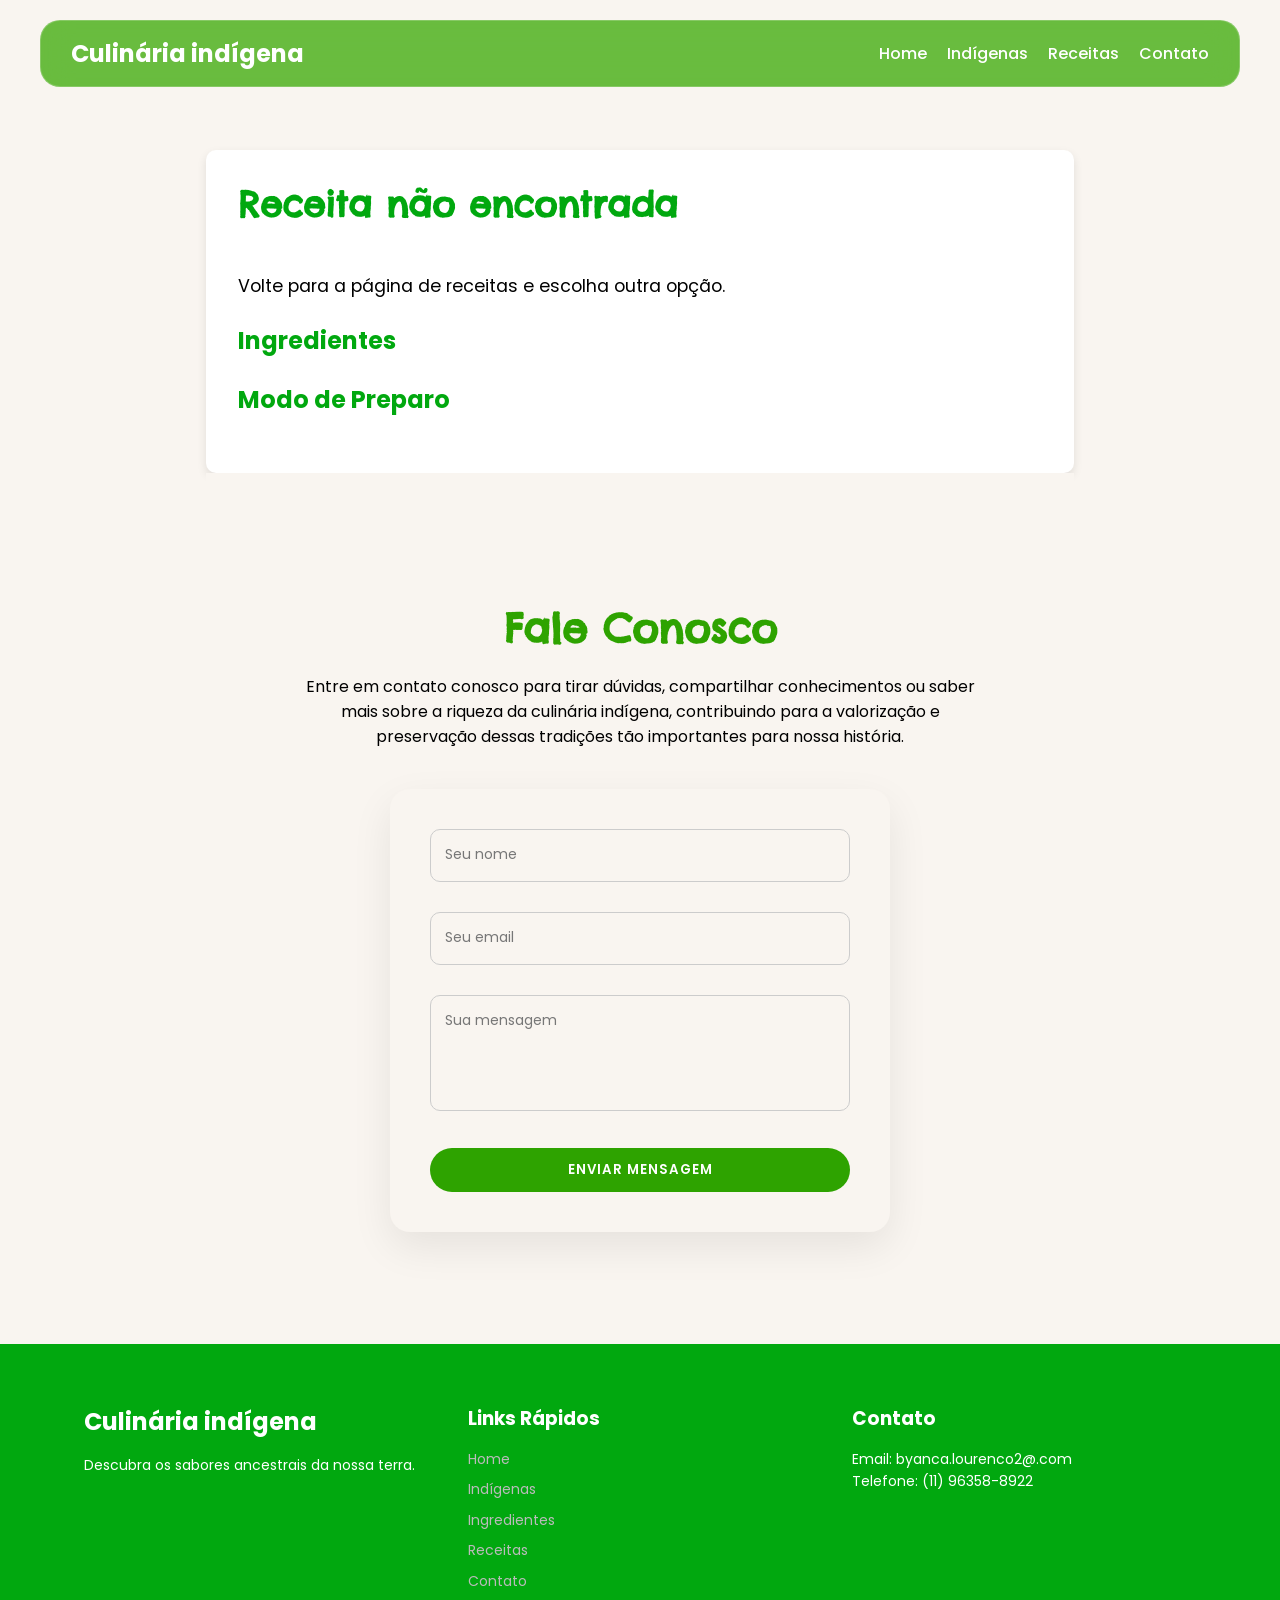
==== receita.html @ c8b361cf "Add files via upload" ====
<!DOCTYPE html>
<html lang="en">
<head>
    <meta charset="UTF-8">
    <meta name="viewport" content="width=device-width, initial-scale=1.0">
    <title>Detalhes da Receita</title>
    <link rel="stylesheet" href="style.css">
    <link rel="stylesheet" href="https://cdnjs.cloudflare.com/ajax/libs/font-awesome/7.0.1/css/all.min.css" />
</head>
<body>
    <header>
        <nav>
            <a href="index.html" class="logo">Culinária indígena <i class="fa-brands fa-pagelines"></i></a>
            
            <ul class="nav-links">
                <li><a href="index.html">Home</a></li>
                <li><a href="index.html#indigenas">Indígenas</a></li>
                <li><a href="receitas.html">Receitas</a></li>
                <li><a href="#contato">Contato</a></li>
            </ul>

            <div class="mobile-menu-toggle">
                <div class="hamburger-line"></div>
                <div class="hamburger-line"></div>
                <div class="hamburger-line"></div>
            </div>
        </nav>

        <div class="mobile-nav">
            <a href="index.html">Home</a>
            <a href="index.html#indigenas">Indígenas</a>
            <a href="receitas.html">Receitas</a>
            <a href="#contato">Contato</a>
        </div>
    </header>

    <main class="secao-receita-detalhe">
        <section class="conteudo-receita">
            <h1 id="titulo-receita">Receita</h1>
            <img id="imagem-receita" src="" alt="">
            <p id="descricao-receita"></p>

            <h3>Ingredientes</h3>
            <ul id="ingredientes-receita"></ul>

            <h3>Modo de Preparo</h3>
            <ol id="preparo-receita"></ol>
        </section>
         <section id="contato" class="secao-contato">
            <h1 class="titulo">Fale Conosco</h1>
            <p>Entre em contato conosco para tirar dúvidas, compartilhar conhecimentos ou saber mais sobre a riqueza da culinária indígena, contribuindo para a valorização e preservação dessas tradições tão importantes para nossa história.</p>
            
            <div class="container-formulario">
                <form class="form-contato">
                    
                    <div class="input-group">
                        <input type="text" required>
                        <label>Seu nome</label>
                    </div>

                    <div class="input-group">
                        <input type="email" required>
                        <label>Seu email</label>
                    </div>

                    <div class="input-group">
                        <textarea rows="4" required></textarea>
                        <label>Sua mensagem</label>
                    </div>

                    <button type="submit">Enviar mensagem</button>

                </form>
            </div>
        </section>
    </main>

    <footer class="footer">
        <div class="footer-container">
            <div class="footer-section">
                <h2>Culinária indígena</h2>
                <p>Descubra os sabores ancestrais da nossa terra.</p>
            </div>

            <div class="footer-section">
                <h3>Links Rápidos</h3>
                <ul>
                    <li><a href="#">Home</a></li>
                    <li><a href="#">Indígenas</a></li>
                    <li><a href="#">Ingredientes</a></li>
                    <li><a href="#">Receitas</a></li>
                    <li><a href="#">Contato</a></li>
                </ul>
            </div>

            <div class="footer-section">
                <h3>Contato</h3>
                <p>Email: byanca.lourenco2@.com</p>
                <p>Telefone: (11) 96358-8922</p>
            </div>
        </div>
    </footer>

    <script>
    // Menu Mobile
    const menuToggle = document.querySelector('.mobile-menu-toggle');
    const mobileNav = document.querySelector('.mobile-nav');

    menuToggle.addEventListener('click', () => {
        menuToggle.classList.toggle('active');
        mobileNav.classList.toggle('active');
    });

    document.querySelectorAll('.mobile-nav a').forEach(link => {
        link.addEventListener('click', () => {
            menuToggle.classList.remove('active');
            mobileNav.classList.remove('active');
        });
    });

    // Receitas Dinâmicas
    const receitas = {
    pirao: {
        titulo: "Pirão",
        imagem: "img/receitas/pirao.png",
        descricao: "Acompanhamento cremoso clássico feito a partir do caldo do cozimento do peixe.",
        ingredientes: [
            "500ml de caldo de peixe bem temperado",
            "1 xícara de farinha de mandioca artesanal",
            "Coentro e cebolinha picados",
            "Pimenta-do-reino a gosto"
        ],
        preparo: [
            "Leve o caldo de peixe ao fogo até levantar fervura.",
            "Reduza o fogo e adicione a farinha de mandioca aos poucos, em chuva, mexendo sempre para não empelotar.",
            "Cozinhe por cerca de 5 minutos até a farinha estar hidratada e o pirão brilhante.",
            "Finalize com o cheiro-verde e sirva imediatamente."
        ]
    },
    manicoba: {
        titulo: "Maniçoba",
        imagem: "img/receitas/manicoba.png",
        descricao: "A 'feijoada paraense', feita com a folha da mandioca brava cozida por 7 dias.",
        ingredientes: [
            "2kg de maniva (folha de mandioca moída)",
            "500g de toucinho e lombo porco",
            "500g de carne seca e paio",
            "Orelha, pé e rabo de porco (opcional)",
            "Alho e louro"
        ],
        preparo: [
            "Cozinhe a maniva em água abundante por 7 dias para eliminar o ácido cianídrico.",
            "No quarto dia, adicione as carnes salgadas e defumadas previamente escaldadas.",
            "Mantenha o cozimento lento, repondo a água conforme necessário.",
            "No último dia, ajuste o tempero com alho frito e louro. Sirva com arroz branco e farinha."
        ]
    },
    moqueca: {
        titulo: "Moqueca",
        imagem: "img/receitas/moquecas.png",
        descricao: "Cozido de peixe em panela de barro com temperos frescos e naturais.",
        ingredientes: [
            "800g de postas de peixe (Filhote ou Surubim)",
            "2 cebolas e 3 tomates fatiados",
            "1 maço de coentro",
            "Azeite de dendê e leite de coco (opcional, estilo baiano) ou tucupi.",
            "Sal e limão para marinar"
        ],
        preparo: [
            "Marine o peixe no sal e limão por 30 minutos.",
            "Em uma panela de barro, faça camadas de cebola, tomate e peixe.",
            "Regue com o líquido escolhido (tucupi ou leite de coco/dendê).",
            "Cozinhe em fogo médio sem mexer para não quebrar o peixe até os vegetais murcharem."
        ]
    },
    tacaca: {
        titulo: "Tacacá",
        imagem: "img/receitas/tacaca.png",
        descricao: "Iguaria servida em cuia, com sabor marcante e a dormência do jambu.",
        ingredientes: [
            "2 litros de tucupi temperado com alho e chicória",
            "500g de goma de mandioca (polvilho azedo)",
            "2 maços de jambu cozidos",
            "200g de camarão seco salgado",
            "Pimenta de cheiro a gosto"
        ],
        preparo: [
            "Ferva o tucupi com alho e sal.",
            "Prepare a goma: dissolva o polvilho em água fria e jogue em água fervente mexendo até ficar transparente.",
            "Para montar: coloque uma colher de goma na cuia, adicione o tucupi quente.",
            "Finalize com o jambu e os camarões secos por cima."
        ]
    },
    pamonha: {
        titulo: "Pamonha",
        imagem: "img/receitas/pamonha.png",
        descricao: "Massa de milho verde cozida na própria palha, doce ou salgada.",
        ingredientes: [
            "12 espigas de milho verde com palha",
            "1 xícara de açúcar (se doce) ou sal",
            "1/2 xícara de óleo ou manteiga derretida",
            "Queijo coalho para o recheio"
        ],
        preparo: [
            "Rale o milho e passe pela peneira ou bata no liquidificador (menos tradicional).",
            "Misture o milho ralado com o açúcar (ou sal) e a gordura quente.",
            "Faça 'copinhos' com as palhas, encha com a massa e um pedaço de queijo.",
            "Amarre bem e cozinhe em água fervente por 45 minutos."
        ]
    },
    beiju: {
        titulo: "Beiju (Tapioquinha)",
        imagem: "img/receitas/beiju.png",
        descricao: "Disco de massa de mandioca assado na chapa, crocante e macio.",
        ingredientes: [
            "500g de goma de mandioca hidratada (massa de tapioca)",
            "Uma pitada de sal",
            "Manteiga de garrafa ou coco ralado para rechear"
        ],
        preparo: [
            "Peneire a goma hidratada com sal.",
            "Aqueça uma frigideira antiaderente sem óleo.",
            "Espalhe a goma cobrindo o fundo; quando as bordas levantarem e a massa unir, vire.",
            "Passe manteiga e dobre ao meio."
        ]
    },
    peixe: {
        titulo: "Peixe Assado",
        imagem: "img/receitas/peixe.png",
        descricao: "Peixe inteiro assado na brasa, geralmente recheado com farofa.",
        ingredientes: [
            "1 Peixe inteiro (Tambaqui ou Pacu) de aprox. 2kg",
            "Suco de 3 limões",
            "Sal, alho e pimenta-do-reino",
            "Farofa de ovos ou chicória para rechear"
        ],
        preparo: [
            "Limpe o peixe e faça cortes transversais na pele.",
            "Tempere com limão, alho e sal, deixando marinar por 1 hora.",
            "Recheie a barriga com a farofa e feche com palitos ou barbante.",
            "Leve à brasa ou forno alto até a pele dourar e a carne estar suculenta."
        ]
    },
    pato: {
        titulo: "Pato no Tucupi",
        imagem: "img/receitas/pato.png",
        descricao: "O prato mais famoso do Círio de Nazaré.",
        ingredientes: [
            "1 pato inteiro",
            "2 litros de tucupi",
            "2 maços de jambu",
            "Alho, chicória do Pará e manjericão",
            "Limão e sal"
        ],
        preparo: [
            "Asse o pato temperado com limão e alho até ficar macio.",
            "Corte o pato em pedaços e reserve.",
            "Ferva o tucupi com os temperos verdes por 20 minutos.",
            "Adicione o pato assado e o jambu ao tucupi fervente e deixe apurar por 15 minutos."
        ]
    },
    bure: {
        titulo: "Buré",
        imagem: "img/receitas/bure.png",
        descricao: "Mingau salgado ou sopa espessa de milho ou macaxeira típica de certas regiões.",
        ingredientes: [
            "500g de macaxeira cozida e batida",
            "300g de carne de sol em cubinhos",
            "Leite de coco",
            "Cheiro-verde"
        ],
        preparo: [
            "Frite a carne de sol até dourar.",
            "Adicione a macaxeira batida no liquidificador com a água do cozimento.",
            "Misture o leite de coco e mexa até obter uma consistência de creme grosso.",
            "Finalize com muito cheiro-verde e sirva quente."
        ]
    },
    poheu: {
        titulo: "Poheu",
        imagem: "img/receitas/poheu.png",
        descricao: "Prato tradicional indígena feito à base de peixe e farinha.",
        ingredientes: [
            "Peixe fresco (geralmente miúdos ou pedaços pequenos)",
            "Farinha de mandioca seca",
            "Água e sal",
            "Pimenta malagueta (opcional)"
        ],
        preparo: [
            "Cozinhe o peixe em água e sal até que ele comece a desmanchar.",
            "Vá adicionando farinha aos poucos e amassando com o caldo até formar uma massa consistente, quase sólida.",
            "É tradicionalmente consumido com as mãos ou em pequenas porções acompanhando o caldo restante."
        ]
    }
};

    const params = new URLSearchParams(window.location.search);
    const nomeReceita = params.get("nome");

    if (receitas[nomeReceita]) {
        const receita = receitas[nomeReceita];
        document.getElementById("titulo-receita").innerText = receita.titulo;
        document.getElementById("imagem-receita").src = receita.imagem;
        document.getElementById("imagem-receita").alt = receita.titulo;
        document.getElementById("descricao-receita").innerText = receita.descricao;

        const ul = document.getElementById("ingredientes-receita");
        receita.ingredientes.forEach(i => {
            const li = document.createElement("li");
            li.textContent = i;
            ul.appendChild(li);
        });

        const ol = document.getElementById("preparo-receita");
        receita.preparo.forEach(p => {
            const li = document.createElement("li");
            li.textContent = p;
            ol.appendChild(li);
        });
    } else {
        document.getElementById("titulo-receita").innerText = "Receita não encontrada";
        document.getElementById("descricao-receita").innerText = "Volte para a página de receitas e escolha outra opção.";
    }
    </script>
</body>
</html>
---- style.css ----
@import url('https://fonts.googleapis.com/css2?family=Poppins:ital,wght@0,100;0,200;0,300;0,400;0,500;0,600;0,700;0,800;0,900;1,100;1,200;1,300;1,400;1,500;1,600;1,700;1,800;1,900&display=swap');
@import url('https://fonts.googleapis.com/css2?family=Chelsea+Market&family=Poppins:ital,wght@0,100;0,200;0,300;0,400;0,500;0,600;0,700;0,800;0,900;1,100;1,200;1,300;1,400;1,500;1,600;1,700;1,800;1,900&display=swap');

* {
    margin: 0;
    padding: 0;
    box-sizing: border-box;
    font-family: "Poppins", sans-serif;
}

body{
    background-color: #f9f5f0;
}

/* header */

 /* background: rgba(255, 255, 255, 0.1);
    backdrop-filter: blur(15px);
    -webkit-backdrop-filter: blur(15px);
    border: 1px solid rgba(255, 255, 255, 0.2); */

header {
    position: fixed;
    top: 20px;
    left: 50%;
    transform: translateX(-50%);
    z-index: 1000;
    width: 94%;
    max-width: 1200px;
    padding: 15px 30px;
   background: rgba(55, 168, 2, 0.747);
    backdrop-filter: blur(15px);
    -webkit-backdrop-filter: blur(15px);
    border: 1px solid rgba(255, 255, 255, 0.2);
    border-radius: 20px;
    transition: all 0.3s ease;
}

/* efeito ao rolar a página */
header.scrolled {
    background: rgba(255, 255, 255, 0.8);
    top: 0;
    width: 100%;
    border-radius: 0;
    box-shadow: 0 4px 15px rgba(0,0,0,0.1);
}

nav {
    display: flex;
    justify-content: space-between;
    align-items: center;
}

.logo {
    font-size: 24px;
    font-weight: bold;
    text-decoration: none;
    color: #ffffff; 
}

/* menu desktop */
.nav-links {
    display: flex;
    list-style: none;
    gap: 20px;
}

.nav-links a {
    text-decoration: none;
    color: #ffffff;
    font-weight: 500;
    transition: 0.3s;
}

.nav-links a:hover {
    color: #ffffff;
    font-weight: 600;
}

/* menu mobile*/
.mobile-menu-toggle {
    display: none;
    flex-direction: column;
    cursor: pointer;
    gap: 5px;
}

.hamburger-line {
    width: 25px;
    height: 3px;
    background: #ffffff;
    transition: 0.3s;
}

.mobile-nav {
    display: none; 
    flex-direction: column;
    position: absolute;
    top: 80px;
    left: 0;
    width: 100%;
   background: rgba(55, 168, 2, 0.747);
    backdrop-filter: blur(15px);
    -webkit-backdrop-filter: blur(15px);
    border: 1px solid rgba(255, 255, 255, 0.2);
    padding: 20px;
    border-radius: 15px;
    box-shadow: 0 10px 20px rgba(0,0,0,0.1);
    gap: 15px;
}

.mobile-nav a{
    text-decoration: none;
    color: #ffffff;
}

/* home */

.container-indigena {
    display: flex;
    justify-content: space-between;
    align-items: center;
    padding: 4rem 2rem;
    background-image: url('img/fundo_home.png'); /* imagem de fundo */
    background-size: cover;
    background-position: center;
    background-repeat: no-repeat;
    color: #fff;
    border-radius: 0 0 30px 30px;
    gap: 2rem;
}


.texto {
    flex: 1; 
    min-width: 300px; 
}

.texto h1{
     font-family: "Chelsea Market", system-ui;
     color: #ffffff;
     font-size: 60px;
     padding: 30px;
     margin-top: 60px;
}

.texto p{
    color: #ffffff;
    font-size: 20px;
    margin-left: 30px;
}

.texto button{
    border: 1px solid #fff;
    background-color: transparent;
    padding: 10px;
    margin-left: 30px;
    margin: 30px;
    font-size: 15px;
    border-radius: 10px;
    color: #fff;
}

.texto a{
    text-decoration: none;
    color: #fff;
}

.texto button:hover{
    background-color: #fff;
    padding: 10px;
    color: #2ea300;
    transition: ease .8s;
    cursor: pointer;
}

.texto a:hover{
    color: #2ea300;
}

.container-indigena img {
    max-width: 100%;    
    height: auto;
    flex: 1;
    min-width: 300px;
    margin-top: 80px;
}

.float {
    width: 300px; /* ajuste o tamanho da imagem */
    animation: float 3s ease-in-out infinite;
  }

  @keyframes float {
    0%   { transform: translateY(0px); }
    50%  { transform: translateY(-20px); } /* sobe 20px */
    100% { transform: translateY(0px); }
  }


/* sobre indigenas */

.secao-indigena {
    display: flex;
    align-items: center;
    justify-content: center;
    position: relative;
    z-index: 1; 
    margin-top: 100px; 
    padding: 100px 5% 100px 5%; 
    gap: 40px;
    background-color: #f9f5f0; 
    flex-wrap: wrap; 
}

.conteudo-texto {
    flex: 1;
    min-width: 320px; 
    max-width: 600px; 
}

.titulo {
    font-size: 2.5rem;
    color: #2ea300; 
    margin-bottom: 20px;
    font-family: "Chelsea Market", system-ui;
    text-align: center;
    margin-top: 50px;
}

.conteudo-texto p {
    text-align: center;
    font-size: 1.1rem;
    line-height: 1.6;
    color: #444;
    margin-bottom: 25px;
}

.conteudo-imagem {
    flex: 1;
    min-width: 320px;
    display: flex;
    justify-content: center;
    margin-top: 50px;
}

.conteudo-imagem img {
    width: 100%; 
    max-width: 450px; 
    height: auto;
    border-radius: 15px; 
    transition: transform 0.3s ease;
    box-shadow: rgba(0, 0, 0, 0.25) 0px 54px 55px, rgba(0, 0, 0, 0.12) 0px -12px 30px, rgba(0, 0, 0, 0.12) 0px 4px 6px, rgba(0, 0, 0, 0.17) 0px 12px 13px, rgba(0, 0, 0, 0.09) 0px -3px 5px;
}

.conteudo-imagem img:hover {
    transform: scale(1.02); 
}

.estatistica-indigena {
    text-align: center;
    padding: 20px 10px;
    border-radius: 20px;
    max-width: 800px;
}

.texto-superior, .texto-inferior {
    font-size: 1.2rem;
    letter-spacing: 2px;     
    color: #000000;        
    margin: 0;
}

.numero-destaque {
    font-size: clamp(3rem, 10vw, 5.5rem); 
    color: #2ea300; 
    margin: 10px 0;
    line-height: 1;
    text-shadow: 2px 2px 0px rgba(0,0,0,0.05); 
    font-family: "Chelsea Market", system-ui;
}

.estatistica-indigena::after {
    content: '';
    display: block;
    width: 60px;
    height: 4px;
    background-color: #2c5d33; 
    margin: 20px auto 0;
    border-radius: 2px;
}

/* receitas */

.secao-receitas {
    padding: 80px 10%;
    background-color: #f9f5f0; 
    text-align: center;
}

.container-cards {
    display: flex;
    justify-content: center;
    gap: 30px;
    flex-wrap: wrap; 
    margin-top: 40px;
}


.card-receita {
    background: white;
    width: 300px;
    border-radius: 20px;
    overflow: hidden; 
    box-shadow: 0 10px 25px rgba(0, 0, 0, 0.05);
    transition: transform 0.3s ease, box-shadow 0.3s ease;
    display: flex;
    flex-direction: column;
    align-items: center;
    padding-bottom: 25px;
    border: 1px solid #eee;
}

.card-receita:hover {
    transform: translateY(-10px); 
    box-shadow: 0 20px 40px rgba(0, 0, 0, 0.1);
}


.card-receita img {
    width: 100%;
    height: 200px;
    object-fit: cover; 
    margin-bottom: 20px;
}

.card-receita h3 {
    font-family: "Chelsea Market", cursive;
    color: #333;
    font-size: 1.4rem;
    margin-bottom: 20px;
    padding: 0 15px;
}

.card-receita p{
    max-width: 285px;
    padding: 5px;
}

.card-receita button {
    background-color: #2ea300;
    color: white;
    border: none;
    padding: 10px 25px;
    border-radius: 50px;
    font-weight: 600;
    cursor: pointer;
    transition: background 0.3s ease;
    text-transform: uppercase;
    font-size: 0.8rem;
    letter-spacing: 1px;
    margin-top: 30px;
}

.card-receita button a{
   text-decoration: none;
    color: white;
}

.card-receita button:hover {
    background-color: #248200;
    box-shadow: 0 5px 15px rgba(46, 163, 0, 0.3);
}


.secao-receitas button.ver-todas{
    margin-top: 30px;
    background-color: #2ea300;
    color: white;
    border: none;
    padding: 10px 25px;
    border-radius: 50px;
    font-weight: 600;
    cursor: pointer;
    transition: background 0.3s ease;
    text-transform: uppercase;
    font-size: 0.8rem;
    letter-spacing: 1px;
}

.secao-receitas button.ver-todas a{
    text-decoration: none;
    color: white;
}

/* contato */

.secao-contato {
    padding: 80px 10%;
    background-color: #f9f5f0;
    text-align: center;
}

.container-formulario {
    display: flex;
    justify-content: center;
    margin-top: 40px;
}

.form-contato {
    width: 100%;
    max-width: 500px;
    background: #f9f5f0;
    padding: 40px;
    border-radius: 20px;
    box-shadow: 0 15px 40px rgba(0,0,0,0.08);
}

.input-group {
    position: relative;
    margin-bottom: 30px;
}

.input-group input,
.input-group textarea {
    width: 100%;
    padding: 15px 10px;
    border: 1px solid #ccc;
    border-radius: 10px;
    background: transparent;
    outline: none;
    font-size: 14px;
    resize: none;
}

.input-group label {
    position: absolute;
    top: 15px;
    left: 10px;
    color: #777;
    font-size: 14px;
    pointer-events: none;
    transition: 0.3s ease;
    background-color: #f9f5f0;
    padding: 0 5px;
}

.input-group input:focus + label,
.input-group input:valid + label,
.input-group textarea:focus + label,
.input-group textarea:valid + label {
    top: -8px;
    left: 8px;
    font-size: 12px;
    color: #2ea300;
}

.form-contato button {
    width: 100%;
    padding: 12px;
    border-radius: 50px;
    border: none;
    background-color: #2ea300;
    color: white;
    font-weight: 600;
    cursor: pointer;
    transition: 0.3s ease;
    text-transform: uppercase;
    letter-spacing: 1px;
}

.form-contato button:hover {
    background-color: #248200;
    box-shadow: 0 8px 20px rgba(46, 163, 0, 0.3);
}


/* footer */

.footer {
    background-color: #01a80f;
    color: #fff;
    padding: 40px 0 0 0;
}

.footer-container {
    width: 90%;
    max-width: 1200px;
    margin: auto;
    display: flex;
    justify-content: space-between;
    flex-wrap: wrap;
}

.footer-section {
    flex: 1;
    margin: 20px;
    min-width: 250px;
}

.footer-section h2,
.footer-section h3 {
    margin-bottom: 15px;
}

.footer-section p,
.footer-section ul {
    font-size: 14px;
    line-height: 1.6;
}

.footer-section ul {
    list-style: none;
}

.footer-section ul li {
    margin-bottom: 8px;
}

.footer-section ul li a {
    color: #bbb;
    text-decoration: none;
    transition: 0.3s;
}

.footer-section ul li a:hover {
    color: #fff;
}

/* pagina padrao das receitas */

.secao-receita-detalhe {
    max-width: 900px;
    margin: 2rem auto;
    padding: 0 1rem;
}

.conteudo-receita {
    background-color: #fff;
    margin-top: 150px;
    border-radius: 10px;
    padding: 2rem;
    box-shadow: 0 4px 10px rgba(0,0,0,0.1);
}

.conteudo-receita h1 {
    font-size: 2.2rem;
    font-family: "Chelsea Market", system-ui;
    margin-bottom: 1rem;
    color: #01a80f;
}

.conteudo-receita img {
    width: 100%;
    max-height: 400px;
    object-fit: cover;
    border-radius: 10px;
    margin-bottom: 1.5rem;
}

.conteudo-receita p {
    font-size: 1.1rem;
    margin-bottom: 1.5rem;
}

.conteudo-receita h3 {
    font-size: 1.5rem;
    margin-top: 1.5rem;
    margin-bottom: 0.8rem;
    color: #01a80f;
}

.conteudo-receita ul,
.conteudo-receita ol {
    margin-left: 1.5rem;
    margin-bottom: 1.5rem;
}

.conteudo-receita ul li,
.conteudo-receita ol li {
    margin-bottom: 0.6rem;
    font-size: 1.05rem;
}


/* media */

@media (max-width: 768px) {

    /* menu */
    .nav-links {
        display: none; 
    }

    .mobile-menu-toggle {
        display: flex;
    }

    .mobile-nav.active {
        display: flex;
    }

    .mobile-menu-toggle.active .hamburger-line:nth-child(1) {
        transform: rotate(45deg) translate(5px, 6px);
    }
    .mobile-menu-toggle.active .hamburger-line:nth-child(2) {
        opacity: 0;
    }
    .mobile-menu-toggle.active .hamburger-line:nth-child(3) {
        transform: rotate(-45deg) translate(5px, -7px);
    }

    /* home */

    .texto h1{
        margin-top: 70px;
    }

    .container-indigena img{
        margin-top: 0px;
        width: 80%;
    }

    /* sobre indigena */

    .secao-indigena {
        padding-top: 60px; 
        margin-top: 0;
    }
    
    .secao-indigena {
        margin-top: 0; 
        text-align: center; 
        padding-top: 60px;
    }

    .titulo {
        font-size: 2rem; 
    }

    .estatistica-indigena {
        margin: 0 auto; 
    }

    .conteudo-imagem img {
        max-width: 90%; 
        margin-top: 20px;
    }

     .conteudo-receita h1 {
        font-size: 1.8rem;
    }

    .conteudo-receita h3 {
        font-size: 1.3rem;
    }

    .conteudo-receita p,
    .conteudo-receita ul li,
    .conteudo-receita ol li {
        font-size: 1rem;
    }

}
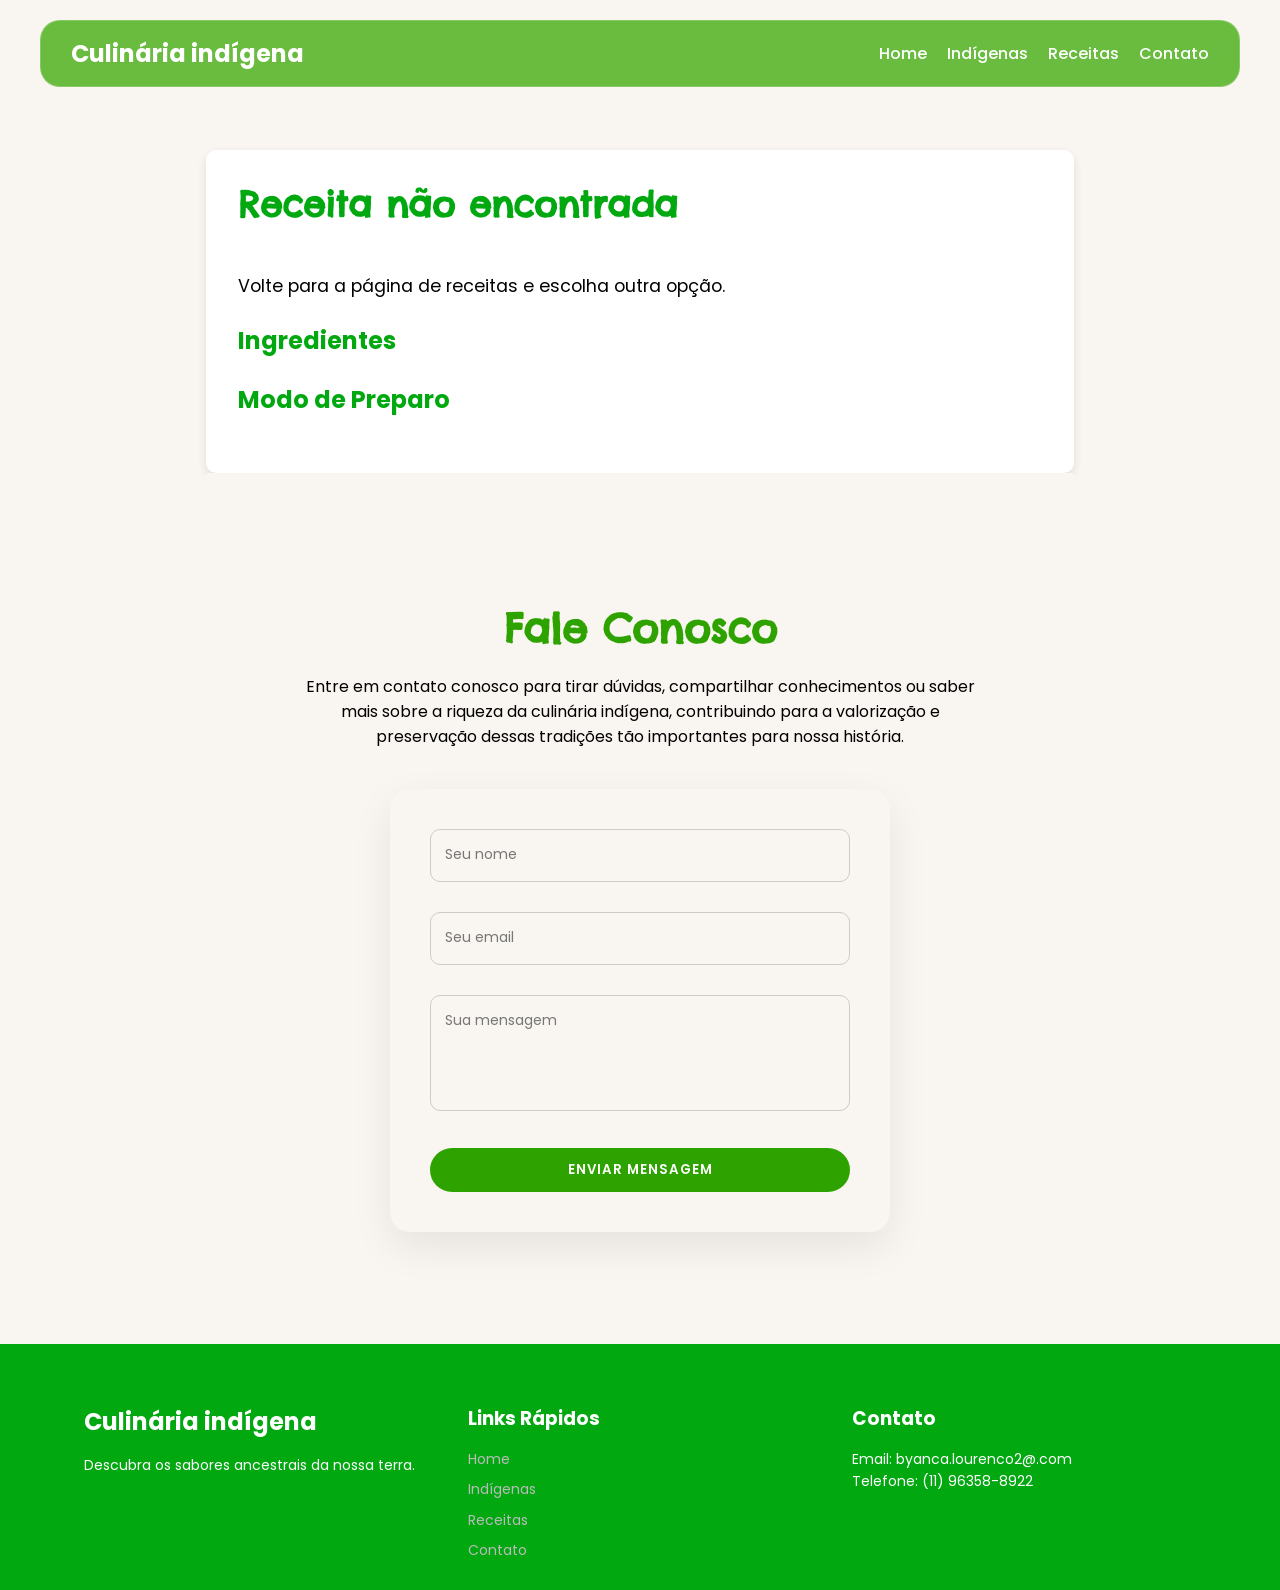
==== commit 59a597ff: "detalhes" ====
--- a/receita.html
+++ b/receita.html
@@ -87,7 +87,6 @@
                 <ul>
                     <li><a href="#">Home</a></li>
                     <li><a href="#">Indígenas</a></li>
-                    <li><a href="#">Ingredientes</a></li>
                     <li><a href="#">Receitas</a></li>
                     <li><a href="#">Contato</a></li>
                 </ul>
@@ -135,7 +134,7 @@
             "Reduza o fogo e adicione a farinha de mandioca aos poucos, em chuva, mexendo sempre para não empelotar.",
             "Cozinhe por cerca de 5 minutos até a farinha estar hidratada e o pirão brilhante.",
             "Finalize com o cheiro-verde e sirva imediatamente."
-        ]
+        ],
     },
     manicoba: {
         titulo: "Maniçoba",
@@ -322,5 +321,10 @@
         document.getElementById("descricao-receita").innerText = "Volte para a página de receitas e escolha outra opção.";
     }
     </script>
+    <button id="backToTop" title="Voltar ao topo">
+        <i class="fas fa-arrow-up"></i>
+    </button>
+    <script src="script.js"></script>
+    
 </body>
 </html>
--- a/style.css
+++ b/style.css
@@ -582,6 +582,29 @@
     font-size: 1.05rem;
 }
 
+/* btn topo */
+#backToTop {
+    display: none; 
+    position: fixed; 
+    bottom: 30px; 
+    right: 30px; 
+    z-index: 99; 
+    border: none;
+    outline: none;
+    background-color: #01a80f;
+    color: white;
+    cursor: pointer;
+    padding: 15px;
+    border-radius: 20px; 
+    font-size: 18px;
+    transition: background-color 0.3s, transform 0.3s;
+    box-shadow: 0px 4px 10px rgba(0,0,0,0.3);
+}
+
+#backToTop:hover {
+    background-color: #19d329; 
+    transform: scale(1.1);
+}
 
 /* media */
 
